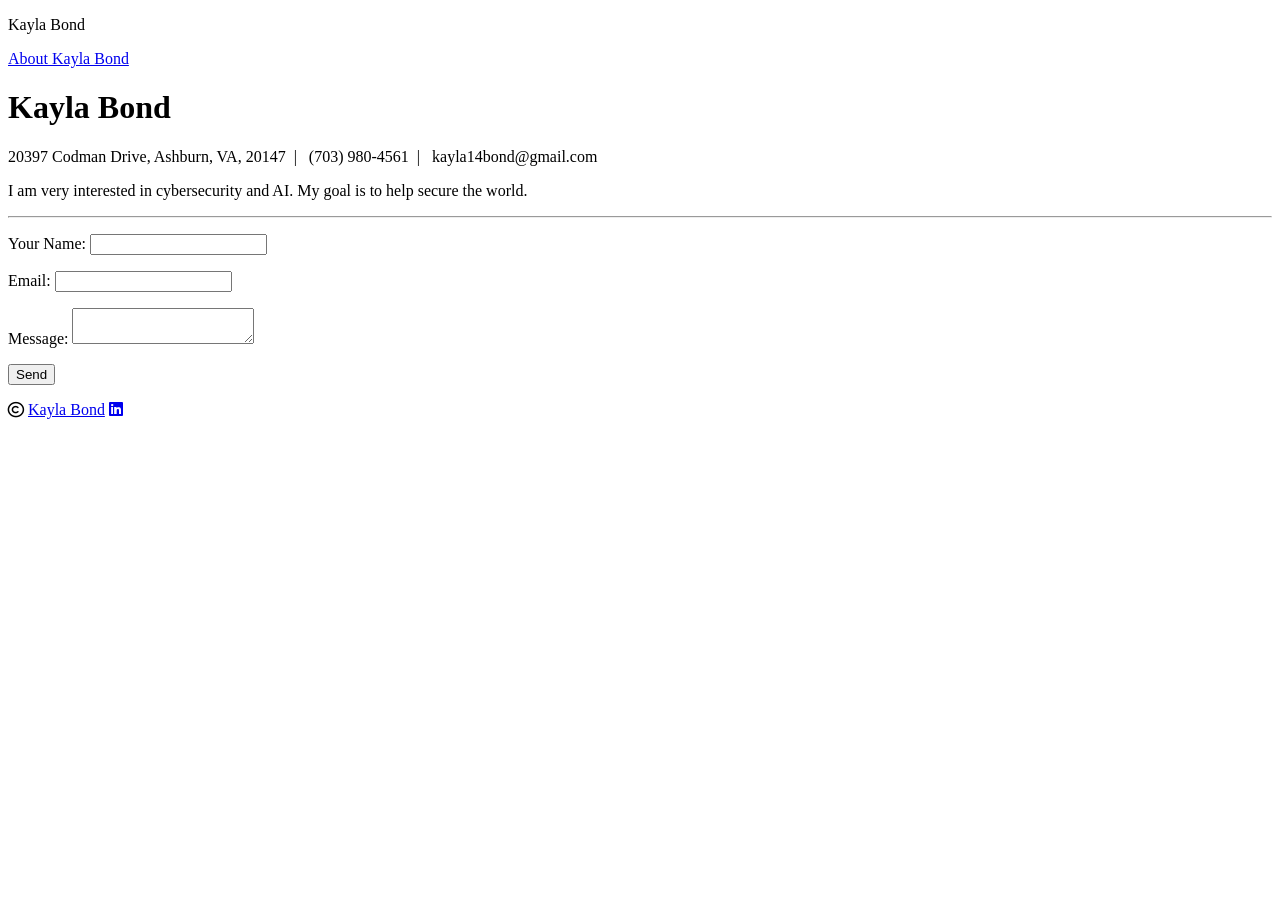
==== contact.html @ b38d35b4 "Add files via upload" ====
<!DOCTYPE html>
<html lang="en">
  <head>
    <meta charset="UTF-8" />
    <meta name="viewport" content="width=device-width, initial-scale=1.0" />
    <link rel="stylesheet" href="css/style.css" />
    <link rel="stylesheet" href="https://cdnjs.cloudflare.com/ajax/libs/font-awesome/6.5.1/css/all.min.css" />
    <link rel="preconnect" href="https://fonts.googleapis.com">
    <link rel="preconnect" href="https://fonts.gstatic.com" crossorigin>
    <link href="https://fonts.googleapis.com/css2?family=Inter:ital,opsz,wght@0,14..32,100..900;1,14..32,100..900&display=swap" rel="stylesheet">
    <title>Kayla Bond</title>
  </head>
  <body>
    <nav>
        <p>Kayla Bond</p>
        <p><a href="index.html">About Kayla Bond</a></p>
    </nav>
    <h1>Kayla Bond</h1>
    <p>20397 Codman Drive, Ashburn, VA, 20147&nbsp;&nbsp;|&nbsp;&nbsp;
    (703) 980-4561&nbsp;&nbsp;|&nbsp;&nbsp;
    kayla14bond@gmail.com</p>
    <p>I am very interested in cybersecurity and AI. My goal is to help secure the world. </p>

    <hr>
    <div class="one-col">
      <form action="https://formsubmit.co/kayla14bond@gmail.com" method="POST">
          <p>
              <label>Your Name:</label>
              <input type="text" name="name" required>
          </p>
          <p>
              <label>Email:</label>
              <input type="email" name="email" value="" required>
          </p>
          <p>
              <label>Message:</label>
              <textarea id="message" name="message" required></textarea>
          </p>
          <button type="submit"> Send </button>
      </form>
    </div>
    
    <footer>
        <p>
            <i class="fa-regular fa-copyright"></i> 
            <a href="index.html">Kayla Bond</a>
            
            <a href="https://www.linkedin.com/in/14-kayla-bond" target="_blank" rel="noopener noreferrer">
                <i class="fa-brands fa-linkedin"></i>
            </a>
        </p>
    </footer>
</body>
</html>
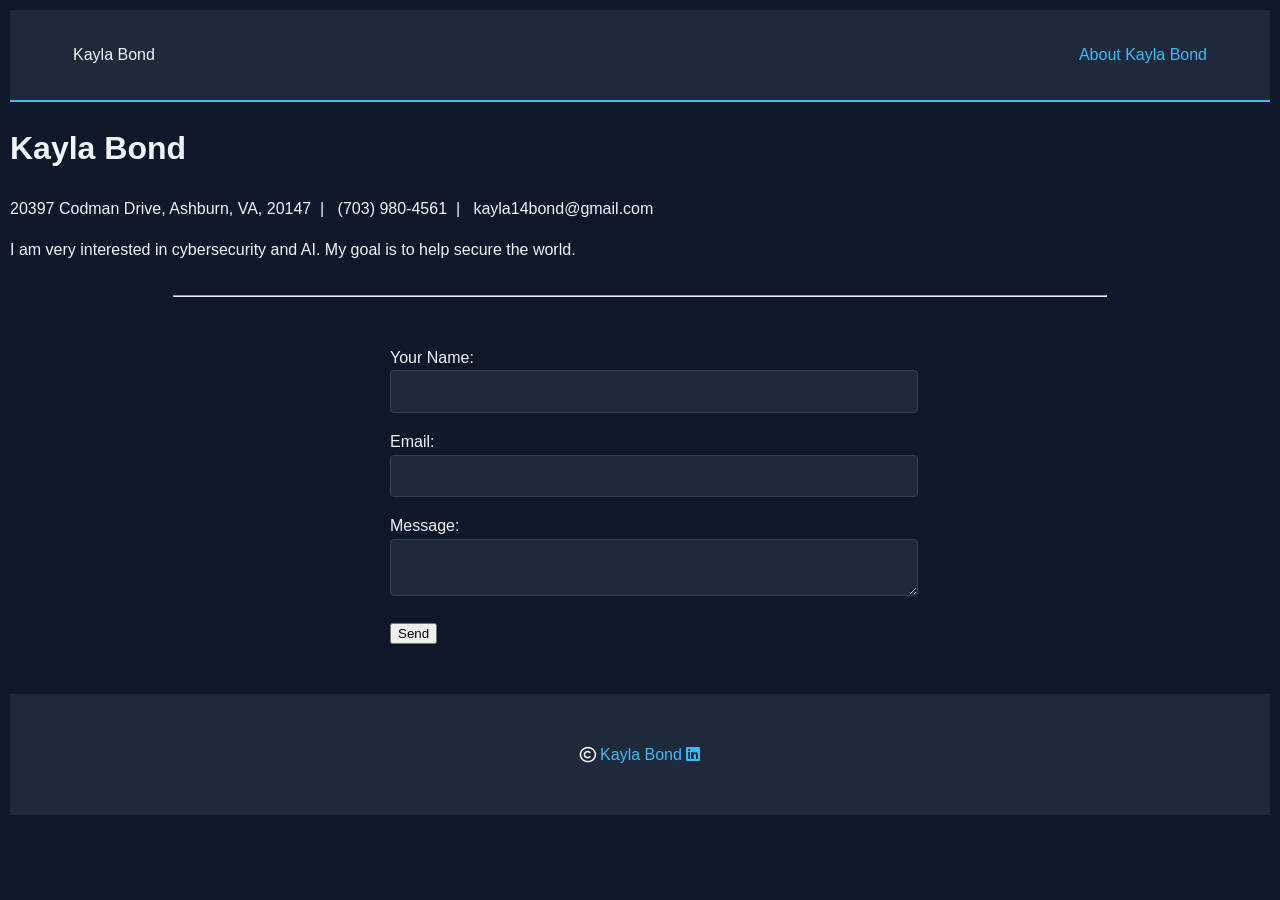
==== commit 20e10164: "formsubmit id added" ====
--- a/contact.html
+++ b/contact.html
@@ -23,7 +23,7 @@
 
     <hr>
     <div class="one-col">
-      <form action="https://formsubmit.co/kayla14bond@gmail.com" method="POST">
+      <form action="https://formsubmit.co/a19d102ca3ffe5891586550c50e0731a" method="POST">
           <p>
               <label>Your Name:</label>
               <input type="text" name="name" required>
--- a/css/style.css
+++ b/css/style.css
@@ -0,0 +1,205 @@
+body {
+  margin: 10px;
+  background-color: #0f172a; 
+  color: #f1f5f9; 
+  font-family: 'Segoe UI', Tahoma, Geneva, Verdana, sans-serif;
+  line-height: 1.6;
+  }
+
+/****************   Nav Section **********************/
+nav {
+  display: flex;
+  align-items: center;
+  justify-content: space-between;
+
+	background-color: #1e293b; 
+  padding: 1rem 5%;
+  border-bottom: 2px solid #38bdf8;
+  
+}
+
+nav a {
+  color: #38bdf8;
+  text-decoration: none;
+}
+
+nav a:hover {
+  color: red;
+  text-decoration: underline;
+}
+
+/***********************  Footer Section   **************************/
+footer {
+  display: flex;
+  justify-content: center;
+  align-items: center; 
+  gap: 1.5rem;
+  
+	background-color: #1e293b;
+  padding: 2rem;
+  margin-top: 3rem;
+  color: #ffffff;
+}
+
+footer a {
+  color: #38bdf8;
+  text-decoration: none;
+}
+
+footer a:hover {
+  color:#ea2c0f;
+  text-decoration: underline;
+
+}
+/*********** Splash Page ************************/
+header {
+  text-align: center;
+  padding: 4rem 1rem;
+  background: linear-gradient(180deg, #1e293b 0%, #0f172a 100%);
+}
+
+header h1 {
+  font-family: 'Inter', sans-serif;
+  font-optical-sizing: auto;
+  font-weight: 800; 
+  font-style: normal;
+
+  font-size: 3.5rem;
+  color: #38bdf8;
+  margin-bottom: 0.5rem;
+  text-transform: uppercase;
+  letter-spacing: 2px;
+}
+
+header img {
+  width: 180px;
+  height: 180px;
+  border-radius: 50%;
+  border: 4px solid #38bdf8;
+  object-fit: cover;
+  box-shadow: 0 0 20px rgba(56, 189, 248, 0.2);
+}
+
+.address {
+    font-style: normal;
+    color: #94a3b8;
+    margin-top: 1rem;
+}
+
+.tagline {
+  font-size: 1.2rem;
+  font-weight: 300;
+  color: #cbd5e1;
+  letter-spacing: 1px;
+}
+
+/************* Sections ********************/
+hr {
+  max-width: 900px;
+  margin: 2rem auto;
+  padding: 0 1rem;
+}
+
+section h3 {
+  font-family: 'Inter', sans-serif;
+  font-optical-sizing: auto;
+  font-weight: 600;
+
+  color: #38bdf8;
+  font-size: 1.5rem;
+  border-bottom: 1px solid #334155;
+  padding-bottom: 0.5rem;
+  margin-top: 2rem;
+}
+
+section dl {
+  display: grid;
+  grid-template-columns: 150px 1fr;
+  gap: 10px;
+  margin: 1rem 0;
+}
+
+section ul {
+  list-style-type: "▹ ";
+  padding-left: 1.5rem;
+  color: #cbd5e1;
+}
+
+section a {
+  color: #38bdf8;
+  text-decoration: none;
+  transition: 0.3s;
+}
+
+section a:hover {
+  color: #db0fea;
+  text-decoration: underline;
+}
+
+/**************   Projects   *****************/
+.three-col {
+  display: grid;
+  grid-template-columns: repeat(3, 1fr);
+  gap: 2rem;
+  margin-top: 2rem;
+}
+
+.card img {
+  width: 50%;         
+  height: auto;     
+  display: block;     
+  margin: 0 auto 1rem; 
+  border-radius: 4px;
+}
+
+.card {
+  background-color: #1e293b;
+  border: 1px solid #334155;
+  border-radius: 8px;
+  padding: 1rem;
+  transition: transform 0.3s ease;
+  box-shadow: 0 4px 6px rgba(0,0,0,0.1);
+}
+
+/**************   Responsiveness   *****************/
+@media (max-width: 680px) {
+    nav {
+      flex-direction: column;
+      gap: 1rem;
+      text-align: center;
+    }
+
+    .three-col {
+      grid-template-columns: 1fr;
+    }
+}
+
+/**************   Contact Page   *****************/
+.one-col {
+  max-width: 500px;
+  margin: 2rem auto;
+  display: flex;
+  flex-direction: column;
+  gap: 1.5rem;
+}
+
+input {
+  width: 100%;
+  padding: 0.8rem;
+  background-color: #1e293b;
+  border: 1px solid #334155;
+  border-radius: 4px;
+  color: white;
+  font-family: inherit;
+
+}
+
+textarea {
+  width: 100%;
+  padding: 0.8rem;
+  background-color: #1e293b;
+  border: 1px solid #334155;
+  border-radius: 4px;
+  color: white;
+  font-family: inherit;
+}
